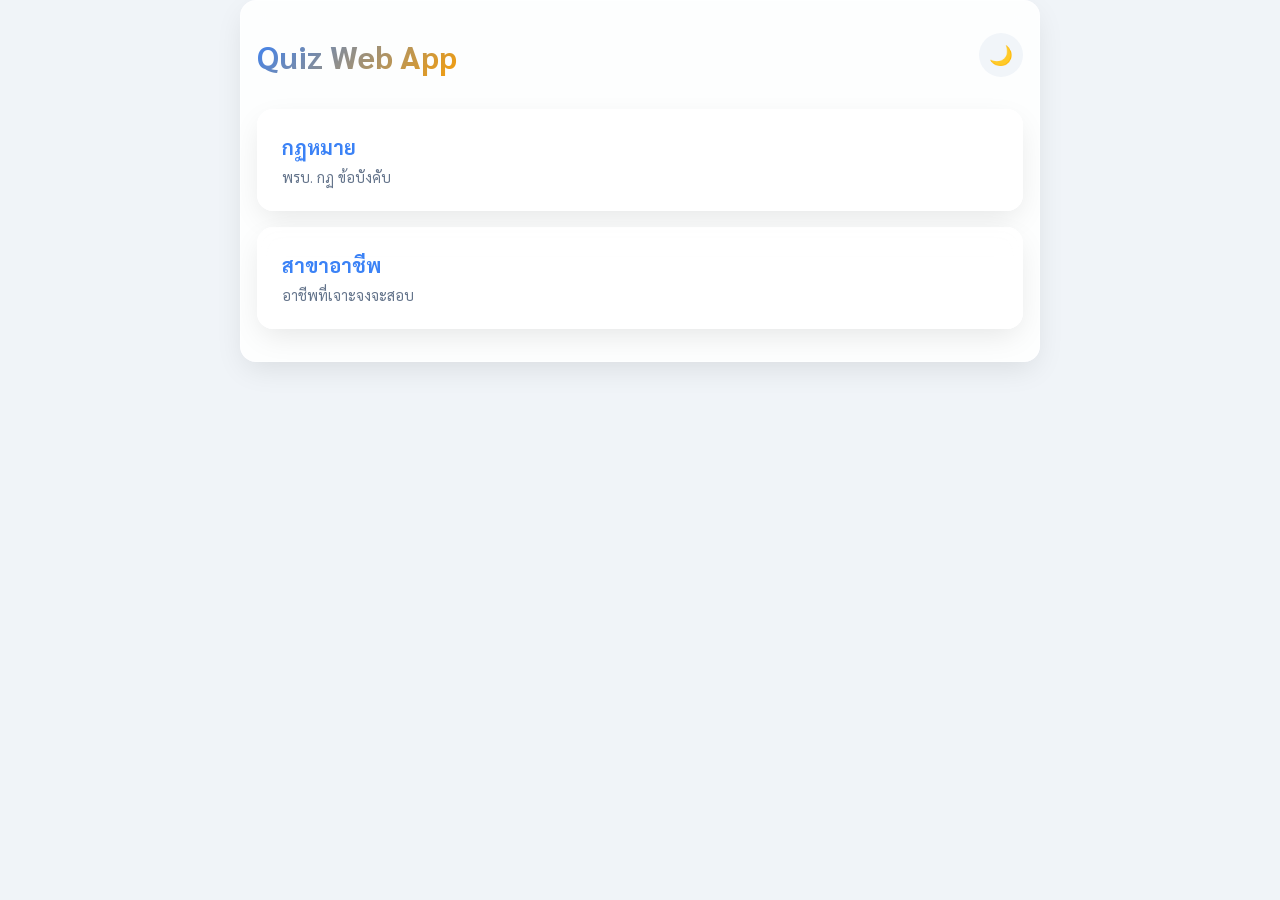
==== index.html @ b1bc70b3 "Add files via upload" ====
<!DOCTYPE html>
<html lang="th">
<head>
    <meta charset="UTF-8">
    <meta name="viewport" content="width=device-width, initial-scale=1.0">
    <title>Quiz Web App</title>
    <link rel="stylesheet" href="style.css">
</head>
<body>
    <div class="container glass">
        <header class="header">
            <h1 class="title">Quiz Web App</h1>
            <button id="theme-toggle" class="theme-toggle">🌙</button>
        </header>
        
        <main>
            <div id="menu-container" class="flex-list">
                <!-- Menu items will be injected here -->
            </div>
        </main>
    </div>

    <script src="app.js"></script>
    <script>
        document.addEventListener('DOMContentLoaded', async () => {
            const menuContainer = document.getElementById('menu-container');
            try {
                const res = await fetch('config.json');
                const config = await res.json();
                
                config.forEach(item => {
                    const a = document.createElement('a');
                    a.href = `${item.link}?id=${item.id}`;
                    a.className = 'btn-card glass';
                    a.innerHTML = `
                        <h3>${item.name}</h3>
                        <p>${item.decs}</p>
                    `;
                    menuContainer.appendChild(a);
                });
            } catch (err) {
                console.error('Failed to load config:', err);
                menuContainer.innerHTML = '<p class="text-danger">ไม่สามารถโหลดข้อมูลได้</p>';
            }
        });
    </script>
</body>
</html>
---- style.css ----
@import url('https://fonts.googleapis.com/css2?family=Sarabun:wght@300;400;500;600;700&display=swap');

:root {
  --bg-color: #f0f4f8;
  --card-bg: rgba(255, 255, 255, 0.85);
  --text-main: #1e293b;
  --text-muted: #64748b;
  --primary: #3b82f6;
  --primary-hover: #2563eb;
  --secondary: #f1f5f9;
  --secondary-hover: #e2e8f0;
  --accent: #f59e0b;
  --success: #22c55e;
  --danger: #ef4444;
  --border: rgba(255, 255, 255, 0.5);
  --shadow: 0 10px 30px -5px rgba(0, 0, 0, 0.1);
}

.dark-mode {
  --bg-color: #0f172a;
  --card-bg: rgba(30, 41, 59, 0.7);
  --text-main: #f8fafc;
  --text-muted: #cbd5e1;
  --primary: #60a5fa;
  --primary-hover: #3b82f6;
  --secondary: #334155;
  --secondary-hover: #475569;
  --border: rgba(255, 255, 255, 0.1);
  --shadow: 0 10px 30px -5px rgba(0, 0, 0, 0.5);
}

* {
  margin: 0;
  padding: 0;
  box-sizing: border-box;
}

body {
  font-family: 'Sarabun', sans-serif;
  background-color: var(--bg-color);
  color: var(--text-main);
  transition: background-color 0.3s ease, color 0.3s ease;
  min-height: 100vh;
  display: flex;
  flex-direction: column;
}

/* Glassmorphism Classes */
.glass {
  background: var(--card-bg);
  backdrop-filter: blur(12px);
  -webkit-backdrop-filter: blur(12px);
  border: 1px solid var(--border);
  border-radius: 16px;
  box-shadow: var(--shadow);
}

.container {
  max-width: 800px;
  margin: 0 auto;
  padding: 2rem 1rem;
  width: 100%;
}

.header {
  display: flex;
  justify-content: space-between;
  align-items: center;
  margin-bottom: 2rem;
}

.title {
  font-size: 2rem;
  font-weight: 700;
  background: linear-gradient(135deg, var(--primary), var(--accent));
  -webkit-background-clip: text;
  -webkit-text-fill-color: transparent;
}

.theme-toggle {
  background: var(--secondary);
  border: none;
  border-radius: 50%;
  width: 44px;
  height: 44px;
  display: flex;
  align-items: center;
  justify-content: center;
  cursor: pointer;
  color: var(--text-main);
  transition: all 0.2s ease;
  font-size: 1.2rem;
}

.theme-toggle:hover {
  background: var(--secondary-hover);
  transform: scale(1.05);
}

/* Flex List for Index */
.flex-list {
  display: flex;
  flex-direction: column;
  gap: 1rem;
}

.btn-card {
  display: flex;
  flex-direction: column;
  padding: 1.5rem;
  text-decoration: none;
  color: var(--text-main);
  transition: transform 0.2s ease, box-shadow 0.2s ease;
  cursor: pointer;
}

.btn-card:hover {
  transform: translateY(-3px);
  box-shadow: 0 15px 35px -5px rgba(0, 0, 0, 0.2);
  border-color: var(--primary);
}

.btn-card h3 {
  font-size: 1.25rem;
  margin-bottom: 0.5rem;
  color: var(--primary);
}

.btn-card p {
  font-size: 0.9rem;
  color: var(--text-muted);
}

/* Grid for Treasury */
.grid {
  display: grid;
  grid-template-columns: repeat(auto-fill, minmax(150px, 1fr));
  gap: 1.5rem;
}

.book-card {
  display: flex;
  flex-direction: column;
  align-items: center;
  justify-content: center;
  text-align: center;
  padding: 1.5rem 1rem;
  cursor: pointer;
  text-decoration: none;
  color: var(--text-main);
  aspect-ratio: 3/4;
  position: relative;
  overflow: hidden;
  transition: all 0.3s ease;
}

.book-card::before {
  content: '';
  position: absolute;
  left: 0;
  top: 0;
  bottom: 0;
  width: 15px;
  background: rgba(0,0,0,0.1);
  border-right: 1px solid rgba(255,255,255,0.2);
}

.book-card:hover {
  transform: scale(1.05) rotate(2deg);
  box-shadow: 0 15px 25px -5px rgba(0, 0, 0, 0.2);
}

.book-card h4 {
  font-size: 1rem;
  font-weight: 600;
}

/* Controls Header (Quizset) */
.controls-header {
  display: flex;
  justify-content: space-between;
  align-items: center;
  margin-bottom: 2rem;
  padding: 1rem;
  flex-wrap: wrap;
  gap: 1rem;
}

.checkbox-wrapper {
  display: flex;
  align-items: center;
  gap: 0.5rem;
  cursor: pointer;
}

.checkbox-wrapper input {
  width: 18px;
  height: 18px;
  cursor: pointer;
}

.btn {
  padding: 0.6rem 1.2rem;
  border: none;
  border-radius: 8px;
  font-family: inherit;
  font-weight: 600;
  cursor: pointer;
  transition: all 0.2s ease;
  font-size: 1rem;
  background: var(--primary);
  color: #fff;
}

.btn:hover {
  background: var(--primary-hover);
}

.btn-danger {
  background: var(--danger);
}

.btn-danger:hover {
  background: #dc2626;
}

/* Quiz Interface */
.quiz-container {
  display: flex;
  flex-direction: column;
  gap: 1.5rem;
}

.question-card {
  padding: 1.5rem;
}

.question-header {
  display: flex;
  justify-content: space-between;
  margin-bottom: 1rem;
  font-size: 0.9rem;
  color: var(--text-muted);
}

.score-badge {
  background: var(--accent);
  color: #fff;
  padding: 0.3rem 0.8rem;
  border-radius: 20px;
  font-weight: bold;
}

.question-text {
  font-size: 1.2rem;
  margin-bottom: 1rem;
  line-height: 1.5;
}

.question-image {
  max-width: 100%;
  border-radius: 8px;
  margin-bottom: 1rem;
  display: none;
}

.options-grid {
  display: grid;
  grid-template-columns: 1fr;
  gap: 0.8rem;
}

.option-btn {
  padding: 1rem;
  border: 1px solid var(--border);
  background: var(--secondary);
  color: var(--text-main);
  border-radius: 8px;
  text-align: left;
  cursor: pointer;
  transition: all 0.2s ease;
  font-size: 1rem;
  font-family: inherit;
}

.option-btn:hover {
  background: var(--secondary-hover);
  border-color: var(--primary);
}

.option-btn.selected {
  background: var(--primary);
  color: #fff;
  border-color: var(--primary);
}

.option-btn.correct {
  background: var(--success);
  color: #fff;
  border-color: var(--success);
}

.option-btn.wrong {
  background: var(--danger);
  color: #fff;
  border-color: var(--danger);
}

.nav-buttons {
  display: flex;
  justify-content: space-between;
  margin-top: 1rem;
}

/* Modal */
.modal-overlay {
  position: fixed;
  top: 0;
  left: 0;
  right: 0;
  bottom: 0;
  background: rgba(0,0,0,0.5);
  display: flex;
  align-items: center;
  justify-content: center;
  z-index: 1000;
  opacity: 0;
  pointer-events: none;
  transition: opacity 0.3s ease;
}

.modal-overlay.active {
  opacity: 1;
  pointer-events: all;
}

.modal-content {
  width: 90%;
  max-width: 400px;
  padding: 2rem;
  text-align: center;
}

.modal-content h3 {
  margin-bottom: 1.5rem;
}

.hardcore-options {
  display: grid;
  grid-template-columns: repeat(3, 1fr);
  gap: 0.5rem;
  margin-bottom: 1.5rem;
}

/* Back button global */
.btn-back {
  background: var(--secondary);
  color: var(--text-main);
}
.btn-back:hover {
  background: var(--secondary-hover);
}

.result-container {
  text-align: center;
  padding: 2rem;
}
.result-score {
  font-size: 3rem;
  font-weight: bold;
  color: var(--primary);
  margin: 1rem 0;
}
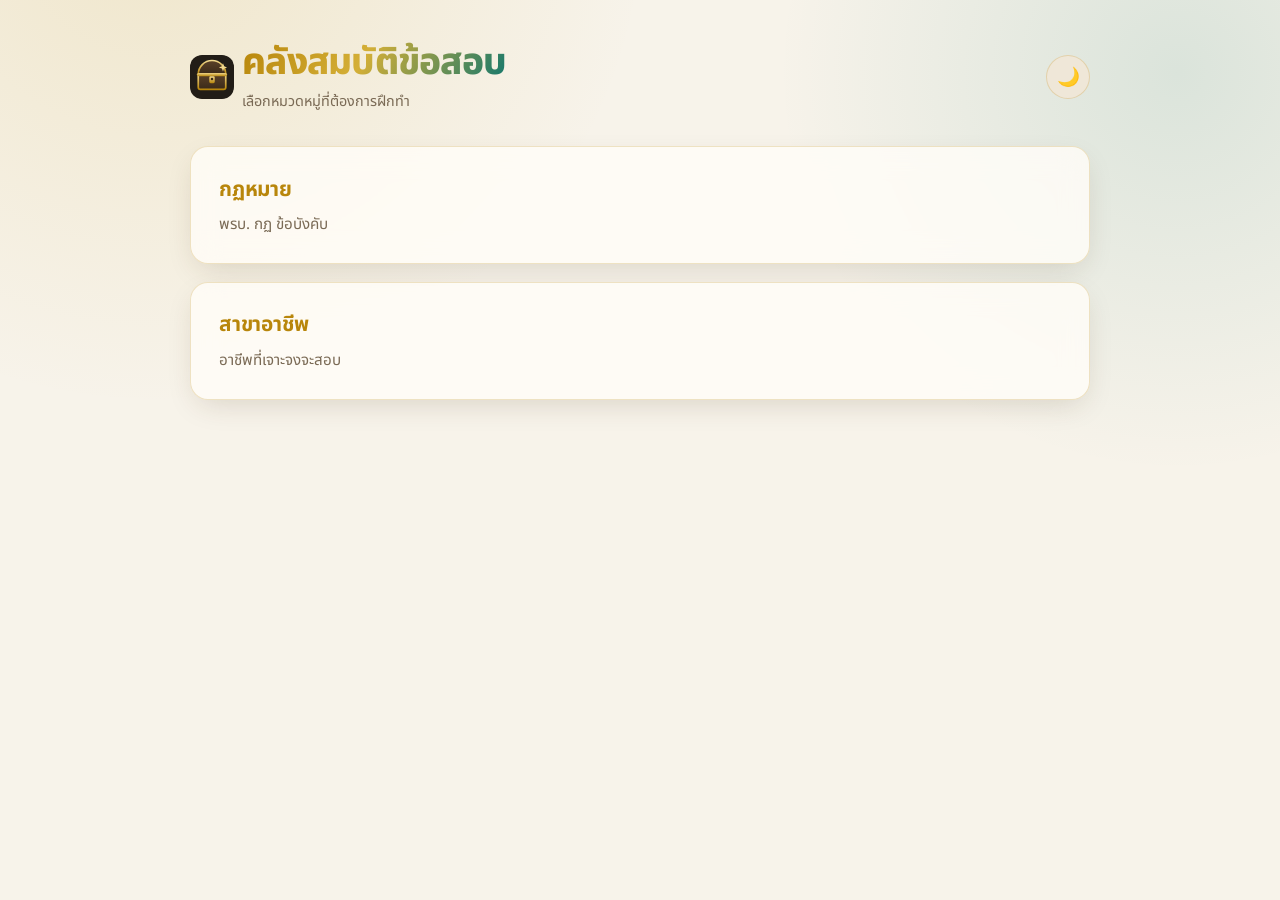
==== commit 090553e4: "Redesign UI with treasury theme, quiz progress bar, and result page ปรับปรุงหน้าตา (UI/UX) ทั้งเว็บใ" ====
--- a/index.html
+++ b/index.html
@@ -3,19 +3,30 @@
 <head>
     <meta charset="UTF-8">
     <meta name="viewport" content="width=device-width, initial-scale=1.0">
-    <title>Quiz Web App</title>
+    <meta name="description" content="คลังข้อสอบออนไลน์ — ฝึกทำข้อสอบแยกตามหมวดหมู่ พร้อมสรุปคะแนนและโหมด Hardcore">
+    <meta name="theme-color" content="#b8860b">
+    <title>คลังสมบัติข้อสอบ | Treasury Quiz</title>
+    <link rel="icon" type="image/svg+xml" href="favicon.svg">
+    <link rel="preconnect" href="https://fonts.googleapis.com">
+    <link rel="preconnect" href="https://fonts.gstatic.com" crossorigin>
     <link rel="stylesheet" href="style.css">
 </head>
 <body>
     <div class="container glass">
         <header class="header">
-            <h1 class="title">Quiz Web App</h1>
-            <button id="theme-toggle" class="theme-toggle">🌙</button>
+            <div>
+                <img src="favicon.svg" alt="" width="44" height="44" style="border-radius: 12px;">
+                <div>
+                    <h1 class="title">คลังสมบัติข้อสอบ</h1>
+                    <p style="color: var(--text-muted); font-size: .9rem;">เลือกหมวดหมู่ที่ต้องการฝึกทำ</p>
+                </div>
+            </div>
+            <button id="theme-toggle" class="theme-toggle" aria-label="สลับธีมสว่าง/มืด" title="สลับธีม">🌙</button>
         </header>
-        
+
         <main>
             <div id="menu-container" class="flex-list">
-                <!-- Menu items will be injected here -->
+                <div class="loading-state">กำลังโหลดหมวดหมู่...</div>
             </div>
         </main>
     </div>
@@ -27,10 +38,16 @@
             try {
                 const res = await fetch('config.json');
                 const config = await res.json();
-                
+
+                menuContainer.innerHTML = '';
+
                 config.forEach(item => {
                     const a = document.createElement('a');
-                    a.href = `${item.link}?id=${item.id}`;
+                    let linkPath = item.link;
+                    if (linkPath.startsWith('/')) {
+                        linkPath = linkPath.substring(1);
+                    }
+                    a.href = `${linkPath}?id=${item.id}`;
                     a.className = 'btn-card glass';
                     a.innerHTML = `
                         <h3>${item.name}</h3>
@@ -40,7 +57,7 @@
                 });
             } catch (err) {
                 console.error('Failed to load config:', err);
-                menuContainer.innerHTML = '<p class="text-danger">ไม่สามารถโหลดข้อมูลได้</p>';
+                menuContainer.innerHTML = '<p class="text-danger" style="text-align:center; padding:2rem;">ไม่สามารถโหลดข้อมูลได้</p>';
             }
         });
     </script>
--- a/style.css
+++ b/style.css
@@ -1,33 +1,86 @@
-@import url('https://fonts.googleapis.com/css2?family=Sarabun:wght@300;400;500;600;700&display=swap');
+@import url('https://fonts.googleapis.com/css2?family=Noto+Sans+Thai:wght@300;400;500;600;700;800&family=Inter:wght@400;500;600;700;800&display=swap');
+
+/* ==========================================================================
+   Treasury Quiz — Design Tokens
+   ธีม "คลังสมบัติ": ทอง (gold) + มรกต (emerald) + น้ำตาลเข้ม (deep brown)
+   ========================================================================== */
 
 :root {
-  --bg-color: #f0f4f8;
-  --card-bg: rgba(255, 255, 255, 0.85);
-  --text-main: #1e293b;
-  --text-muted: #64748b;
-  --primary: #3b82f6;
-  --primary-hover: #2563eb;
-  --secondary: #f1f5f9;
-  --secondary-hover: #e2e8f0;
-  --accent: #f59e0b;
-  --success: #22c55e;
-  --danger: #ef4444;
-  --border: rgba(255, 255, 255, 0.5);
-  --shadow: 0 10px 30px -5px rgba(0, 0, 0, 0.1);
-}
-
-.dark-mode {
-  --bg-color: #0f172a;
-  --card-bg: rgba(30, 41, 59, 0.7);
-  --text-main: #f8fafc;
-  --text-muted: #cbd5e1;
-  --primary: #60a5fa;
-  --primary-hover: #3b82f6;
-  --secondary: #334155;
-  --secondary-hover: #475569;
-  --border: rgba(255, 255, 255, 0.1);
-  --shadow: 0 10px 30px -5px rgba(0, 0, 0, 0.5);
-}
+  /* Surfaces */
+  --bg-color: #f7f3ea;
+  --bg-gradient-1: rgba(201, 162, 39, 0.16);
+  --bg-gradient-2: rgba(15, 118, 110, 0.12);
+  --card-bg: rgba(255, 253, 248, 0.82);
+  --bg-card: var(--card-bg);
+  --surface-solid: #fffdf8;
+
+  /* Text */
+  --text-main: #2e2418;
+  --text-muted: #7a6a55;
+
+  /* Brand */
+  --primary: #b8860b;          /* ทองเข้ม — ผ่าน contrast บนพื้นขาว */
+  --primary-hover: #96690a;
+  --primary-soft: rgba(184, 134, 11, 0.12);
+  --accent: #0f766e;           /* มรกต */
+  --accent-hover: #0d5f59;
+  --gold-glow: rgba(201, 162, 39, 0.35);
+
+  /* Neutral controls */
+  --secondary: #efe7d8;
+  --secondary-hover: #e4d8c2;
+
+  /* Semantic */
+  --success: #15803d;
+  --success-soft: rgba(21, 128, 61, 0.12);
+  --danger: #c0392b;
+  --danger-soft: rgba(192, 57, 43, 0.12);
+
+  /* Structure */
+  --border: rgba(184, 134, 11, 0.22);
+  --border-strong: rgba(184, 134, 11, 0.45);
+  --radius: 18px;
+  --radius-sm: 12px;
+  --shadow: 0 10px 30px -8px rgba(70, 50, 20, 0.18);
+  --shadow-lg: 0 22px 45px -12px rgba(70, 50, 20, 0.28);
+  --ring: 0 0 0 3px var(--gold-glow);
+}
+
+body.dark-mode {
+  --bg-color: #14110d;
+  --bg-gradient-1: rgba(229, 199, 107, 0.14);
+  --bg-gradient-2: rgba(52, 211, 153, 0.10);
+  --card-bg: rgba(35, 30, 24, 0.78);
+  --bg-card: var(--card-bg);
+  --surface-solid: #221d17;
+
+  --text-main: #f5efe2;
+  --text-muted: #b6a68d;
+
+  --primary: #e5c76b;
+  --primary-hover: #f0d78c;
+  --primary-soft: rgba(229, 199, 107, 0.14);
+  --accent: #34d399;
+  --accent-hover: #5ee7b4;
+  --gold-glow: rgba(229, 199, 107, 0.28);
+
+  --secondary: #332c23;
+  --secondary-hover: #443a2d;
+
+  --success: #4ade80;
+  --success-soft: rgba(74, 222, 128, 0.14);
+  --danger: #f87171;
+  --danger-soft: rgba(248, 113, 113, 0.14);
+
+  --border: rgba(229, 199, 107, 0.18);
+  --border-strong: rgba(229, 199, 107, 0.38);
+  --shadow: 0 10px 30px -8px rgba(0, 0, 0, 0.6);
+  --shadow-lg: 0 22px 45px -12px rgba(0, 0, 0, 0.75);
+}
+
+/* ==========================================================================
+   Base
+   ========================================================================== */
 
 * {
   margin: 0;
@@ -35,107 +88,206 @@
   box-sizing: border-box;
 }
 
+html {
+  scroll-behavior: smooth;
+}
+
 body {
-  font-family: 'Sarabun', sans-serif;
+  font-family: 'Noto Sans Thai', 'Inter', system-ui, -apple-system, sans-serif;
   background-color: var(--bg-color);
+  background-image:
+    radial-gradient(900px circle at 12% -10%, var(--bg-gradient-1), transparent 55%),
+    radial-gradient(800px circle at 92% 8%, var(--bg-gradient-2), transparent 50%);
+  background-attachment: fixed;
   color: var(--text-main);
-  transition: background-color 0.3s ease, color 0.3s ease;
+  transition: background-color .35s ease, color .35s ease;
   min-height: 100vh;
   display: flex;
   flex-direction: column;
-}
-
-/* Glassmorphism Classes */
+  line-height: 1.65;
+  -webkit-font-smoothing: antialiased;
+}
+
+::selection {
+  background: var(--primary-soft);
+  color: var(--text-main);
+}
+
+/* Focus ring ที่มองเห็นได้ทุก interactive element (accessibility) */
+a:focus-visible,
+button:focus-visible,
+input:focus-visible,
+[tabindex]:focus-visible {
+  outline: 2px solid var(--primary);
+  outline-offset: 3px;
+  border-radius: var(--radius-sm);
+}
+
+/* ==========================================================================
+   Layout & Surfaces
+   ========================================================================== */
+
 .glass {
   background: var(--card-bg);
-  backdrop-filter: blur(12px);
-  -webkit-backdrop-filter: blur(12px);
+  backdrop-filter: blur(14px) saturate(1.2);
+  -webkit-backdrop-filter: blur(14px) saturate(1.2);
   border: 1px solid var(--border);
-  border-radius: 16px;
+  border-radius: var(--radius);
   box-shadow: var(--shadow);
 }
 
 .container {
-  max-width: 800px;
+  max-width: 880px;
   margin: 0 auto;
-  padding: 2rem 1rem;
+  padding: 2.5rem 1.25rem 4rem;
   width: 100%;
+  animation: page-in .5s cubic-bezier(.22, 1, .36, 1) both;
+}
+
+/* container ที่เป็น .glass ด้วย ให้เป็นแผ่นพื้นหลังโปร่งไม่มีกรอบทึบ */
+.container.glass {
+  background: transparent;
+  border: none;
+  box-shadow: none;
+  backdrop-filter: none;
+  -webkit-backdrop-filter: none;
 }
 
 .header {
   display: flex;
   justify-content: space-between;
   align-items: center;
+  gap: 1rem;
   margin-bottom: 2rem;
+  flex-wrap: wrap;
+}
+
+.header > div {
+  display: flex;
+  align-items: center;
+  gap: .5rem;
 }
 
 .title {
-  font-size: 2rem;
-  font-weight: 700;
-  background: linear-gradient(135deg, var(--primary), var(--accent));
+  font-size: clamp(1.6rem, 4.5vw, 2.3rem);
+  font-weight: 800;
+  letter-spacing: -0.02em;
+  line-height: 1.3;
+  background: linear-gradient(120deg, var(--primary) 0%, #d4af37 45%, var(--accent) 100%);
   -webkit-background-clip: text;
+  background-clip: text;
   -webkit-text-fill-color: transparent;
+  padding-bottom: .15rem;
+}
+
+/* fallback ให้เครื่องที่ไม่รองรับ background-clip:text */
+@supports not ((-webkit-background-clip: text) or (background-clip: text)) {
+  .title {
+    -webkit-text-fill-color: currentColor;
+    color: var(--primary);
+    background: none;
+  }
+}
+
+.title::before {
+  content: '';
 }
 
 .theme-toggle {
   background: var(--secondary);
-  border: none;
+  border: 1px solid var(--border);
   border-radius: 50%;
   width: 44px;
   height: 44px;
+  min-width: 44px;
   display: flex;
   align-items: center;
   justify-content: center;
   cursor: pointer;
   color: var(--text-main);
-  transition: all 0.2s ease;
-  font-size: 1.2rem;
+  transition: transform .25s cubic-bezier(.34, 1.56, .64, 1), background .2s ease, box-shadow .2s ease;
+  font-size: 1.15rem;
+  line-height: 1;
 }
 
 .theme-toggle:hover {
   background: var(--secondary-hover);
-  transform: scale(1.05);
-}
-
-/* Flex List for Index */
+  transform: rotate(-15deg) scale(1.08);
+  box-shadow: var(--ring);
+}
+
+.theme-toggle:active {
+  transform: scale(.94);
+}
+
+/* ==========================================================================
+   Index — Category cards
+   ========================================================================== */
+
 .flex-list {
   display: flex;
   flex-direction: column;
-  gap: 1rem;
+  gap: 1.1rem;
 }
 
 .btn-card {
   display: flex;
   flex-direction: column;
-  padding: 1.5rem;
+  padding: 1.6rem 1.75rem;
   text-decoration: none;
   color: var(--text-main);
-  transition: transform 0.2s ease, box-shadow 0.2s ease;
+  transition: transform .28s cubic-bezier(.22, 1, .36, 1), box-shadow .28s ease, border-color .28s ease;
   cursor: pointer;
-}
-
-.btn-card:hover {
-  transform: translateY(-3px);
-  box-shadow: 0 15px 35px -5px rgba(0, 0, 0, 0.2);
-  border-color: var(--primary);
+  position: relative;
+  overflow: hidden;
+  animation: rise-in .5s cubic-bezier(.22, 1, .36, 1) both;
+}
+
+/* แถบทองด้านซ้ายที่ยืดออกเมื่อ hover */
+.btn-card::before {
+  content: '';
+  position: absolute;
+  inset: 0 auto 0 0;
+  width: 5px;
+  background: linear-gradient(180deg, var(--primary), var(--accent));
+  transform: scaleY(0);
+  transform-origin: top;
+  transition: transform .3s cubic-bezier(.22, 1, .36, 1);
+}
+
+.btn-card:hover,
+.btn-card:focus-visible {
+  transform: translateY(-4px);
+  box-shadow: var(--shadow-lg);
+  border-color: var(--border-strong);
+}
+
+.btn-card:hover::before,
+.btn-card:focus-visible::before {
+  transform: scaleY(1);
 }
 
 .btn-card h3 {
-  font-size: 1.25rem;
-  margin-bottom: 0.5rem;
+  font-size: 1.3rem;
+  font-weight: 700;
+  margin-bottom: .35rem;
   color: var(--primary);
+  letter-spacing: -0.01em;
 }
 
 .btn-card p {
-  font-size: 0.9rem;
+  font-size: .95rem;
   color: var(--text-muted);
 }
 
-/* Grid for Treasury */
+/* ==========================================================================
+   Grid — Book / quiz-set cards
+   ========================================================================== */
+
 .grid {
   display: grid;
-  grid-template-columns: repeat(auto-fill, minmax(150px, 1fr));
-  gap: 1.5rem;
+  grid-template-columns: repeat(auto-fill, minmax(165px, 1fr));
+  gap: 1.35rem;
 }
 
 .book-card {
@@ -144,44 +296,71 @@
   align-items: center;
   justify-content: center;
   text-align: center;
-  padding: 1.5rem 1rem;
+  padding: 1.5rem 1rem 1.5rem 1.7rem;
   cursor: pointer;
   text-decoration: none;
   color: var(--text-main);
-  aspect-ratio: 3/4;
+  aspect-ratio: 3 / 4;
   position: relative;
   overflow: hidden;
-  transition: all 0.3s ease;
-}
-
+  transition: transform .3s cubic-bezier(.22, 1, .36, 1), box-shadow .3s ease, border-color .3s ease;
+  animation: rise-in .5s cubic-bezier(.22, 1, .36, 1) both;
+}
+
+/* สันหนังสือสีทอง */
 .book-card::before {
   content: '';
   position: absolute;
   left: 0;
   top: 0;
   bottom: 0;
-  width: 15px;
-  background: rgba(0,0,0,0.1);
-  border-right: 1px solid rgba(255,255,255,0.2);
-}
-
-.book-card:hover {
-  transform: scale(1.05) rotate(2deg);
-  box-shadow: 0 15px 25px -5px rgba(0, 0, 0, 0.2);
+  width: 14px;
+  background: linear-gradient(180deg, var(--primary), #8a6508);
+  border-right: 1px solid rgba(255, 255, 255, .25);
+}
+
+/* ประกายทองที่วิ่งผ่านตอน hover */
+.book-card::after {
+  content: '';
+  position: absolute;
+  inset: 0;
+  background: linear-gradient(115deg, transparent 35%, var(--gold-glow) 50%, transparent 65%);
+  transform: translateX(-120%);
+  transition: transform .65s ease;
+  pointer-events: none;
+}
+
+.book-card:hover,
+.book-card:focus-visible {
+  transform: translateY(-6px) scale(1.03);
+  box-shadow: var(--shadow-lg);
+  border-color: var(--border-strong);
+}
+
+.book-card:hover::after,
+.book-card:focus-visible::after {
+  transform: translateX(120%);
 }
 
 .book-card h4 {
   font-size: 1rem;
   font-weight: 600;
-}
-
-/* Controls Header (Quizset) */
+  line-height: 1.45;
+}
+
+.book-card p {
+  color: var(--text-muted);
+}
+
+/* ==========================================================================
+   Controls / Buttons
+   ========================================================================== */
+
 .controls-header {
   display: flex;
   justify-content: space-between;
   align-items: center;
-  margin-bottom: 2rem;
-  padding: 1rem;
+  padding: 1rem 1.25rem;
   flex-wrap: wrap;
   gap: 1rem;
 }
@@ -189,144 +368,471 @@
 .checkbox-wrapper {
   display: flex;
   align-items: center;
-  gap: 0.5rem;
+  gap: .6rem;
   cursor: pointer;
+  font-weight: 500;
+  user-select: none;
 }
 
 .checkbox-wrapper input {
-  width: 18px;
-  height: 18px;
+  width: 20px;
+  height: 20px;
   cursor: pointer;
+  accent-color: var(--primary);
 }
 
 .btn {
-  padding: 0.6rem 1.2rem;
-  border: none;
-  border-radius: 8px;
+  padding: .7rem 1.35rem;
+  border: 1px solid transparent;
+  border-radius: var(--radius-sm);
   font-family: inherit;
   font-weight: 600;
   cursor: pointer;
-  transition: all 0.2s ease;
+  transition: transform .18s cubic-bezier(.34, 1.56, .64, 1), background .2s ease, box-shadow .2s ease;
   font-size: 1rem;
-  background: var(--primary);
+  background: linear-gradient(135deg, var(--primary), var(--primary-hover));
   color: #fff;
+  box-shadow: 0 6px 16px -6px var(--gold-glow);
+  line-height: 1.4;
+}
+
+body.dark-mode .btn {
+  color: #1a1610;
 }
 
 .btn:hover {
-  background: var(--primary-hover);
+  background: linear-gradient(135deg, var(--primary-hover), var(--primary));
+  transform: translateY(-2px);
+  box-shadow: 0 10px 22px -8px var(--gold-glow);
+}
+
+.btn:active {
+  transform: translateY(0) scale(.98);
+}
+
+.btn:disabled {
+  opacity: .45;
+  cursor: not-allowed;
+  transform: none;
+  box-shadow: none;
 }
 
 .btn-danger {
-  background: var(--danger);
+  background: linear-gradient(135deg, var(--danger), #96281b);
+  color: #fff;
+  box-shadow: 0 6px 16px -6px var(--danger-soft);
+}
+
+body.dark-mode .btn-danger {
+  color: #1a1610;
 }
 
 .btn-danger:hover {
-  background: #dc2626;
-}
-
-/* Quiz Interface */
+  background: linear-gradient(135deg, #96281b, var(--danger));
+}
+
+.btn-back {
+  background: var(--secondary);
+  color: var(--text-main);
+  border-color: var(--border);
+  box-shadow: none;
+}
+
+body.dark-mode .btn-back {
+  color: var(--text-main);
+}
+
+.btn-back:hover {
+  background: var(--secondary-hover);
+  box-shadow: none;
+}
+
+/* ==========================================================================
+   Quiz interface
+   ========================================================================== */
+
 .quiz-container {
   display: flex;
   flex-direction: column;
-  gap: 1.5rem;
+  gap: 1.35rem;
+}
+
+.question-header {
+  display: flex;
+  justify-content: space-between;
+  align-items: center;
+  gap: 1rem;
+  font-size: .92rem;
+  font-weight: 600;
+  color: var(--text-muted);
+}
+
+/* Progress bar ด้านบนของข้อสอบ */
+.quiz-progress {
+  height: 10px;
+  width: 100%;
+  background: var(--secondary);
+  border-radius: 999px;
+  overflow: hidden;
+  box-shadow: inset 0 1px 3px rgba(0, 0, 0, .12);
+}
+
+.quiz-progress-fill {
+  height: 100%;
+  width: 0%;
+  border-radius: 999px;
+  background: linear-gradient(90deg, var(--primary), #d4af37, var(--accent));
+  background-size: 200% 100%;
+  transition: width .45s cubic-bezier(.22, 1, .36, 1);
+  animation: shimmer 3s linear infinite;
 }
 
 .question-card {
-  padding: 1.5rem;
-}
-
-.question-header {
-  display: flex;
-  justify-content: space-between;
-  margin-bottom: 1rem;
-  font-size: 0.9rem;
-  color: var(--text-muted);
+  padding: 1.75rem;
+}
+
+/* transition ระหว่างข้อ (fade + slide) — JS เติมคลาสนี้ใหม่ทุกครั้งที่ render */
+.question-card.q-enter {
+  animation: q-slide-in .38s cubic-bezier(.22, 1, .36, 1) both;
 }
 
 .score-badge {
-  background: var(--accent);
+  background: linear-gradient(135deg, var(--accent), var(--accent-hover));
   color: #fff;
-  padding: 0.3rem 0.8rem;
-  border-radius: 20px;
-  font-weight: bold;
+  padding: .35rem .9rem;
+  border-radius: 999px;
+  font-weight: 700;
+  font-size: .85rem;
+  white-space: nowrap;
+}
+
+body.dark-mode .score-badge {
+  color: #10251d;
 }
 
 .question-text {
-  font-size: 1.2rem;
-  margin-bottom: 1rem;
-  line-height: 1.5;
+  font-size: 1.22rem;
+  font-weight: 600;
+  margin-bottom: 1.25rem;
+  line-height: 1.7;
+  letter-spacing: -0.005em;
 }
 
 .question-image {
   max-width: 100%;
-  border-radius: 8px;
-  margin-bottom: 1rem;
+  border-radius: var(--radius-sm);
+  margin-bottom: 1.25rem;
   display: none;
+  border: 1px solid var(--border);
 }
 
 .options-grid {
   display: grid;
   grid-template-columns: 1fr;
-  gap: 0.8rem;
+  gap: .85rem;
 }
 
 .option-btn {
-  padding: 1rem;
-  border: 1px solid var(--border);
+  padding: 1rem 1.15rem;
+  border: 1.5px solid var(--border);
   background: var(--secondary);
   color: var(--text-main);
-  border-radius: 8px;
+  border-radius: var(--radius-sm);
   text-align: left;
   cursor: pointer;
-  transition: all 0.2s ease;
+  transition: transform .18s ease, background .2s ease, border-color .2s ease, box-shadow .2s ease;
   font-size: 1rem;
   font-family: inherit;
-}
-
-.option-btn:hover {
+  line-height: 1.6;
+  position: relative;
+}
+
+.option-btn:hover:not(:disabled) {
   background: var(--secondary-hover);
+  border-color: var(--border-strong);
+  transform: translateX(4px);
+  box-shadow: var(--shadow);
+}
+
+.option-btn:active:not(:disabled) {
+  transform: scale(.99);
+}
+
+.option-btn.selected {
+  background: var(--primary-soft);
   border-color: var(--primary);
-}
-
-.option-btn.selected {
-  background: var(--primary);
+  color: var(--text-main);
+  font-weight: 600;
+  box-shadow: var(--ring);
+  animation: pop .25s cubic-bezier(.34, 1.56, .64, 1);
+}
+
+.option-btn.correct {
+  background: var(--success-soft);
+  border-color: var(--success);
+  color: var(--text-main);
+  font-weight: 600;
+  animation: pop .35s cubic-bezier(.34, 1.56, .64, 1);
+}
+
+.option-btn.correct::after {
+  content: '✓';
+  float: right;
+  margin-left: .75rem;
+  color: var(--success);
+  font-weight: 800;
+}
+
+.option-btn.wrong {
+  background: var(--danger-soft);
+  border-color: var(--danger);
+  color: var(--text-main);
+  font-weight: 600;
+  animation: shake .4s ease;
+}
+
+.option-btn.wrong::after {
+  content: '✕';
+  float: right;
+  margin-left: .75rem;
+  color: var(--danger);
+  font-weight: 800;
+}
+
+.option-btn:disabled {
+  cursor: default;
+  opacity: 1;
+}
+
+.question-desc {
+  margin-top: 1.25rem;
+  padding: 1.1rem 1.25rem;
+  background: var(--primary-soft);
+  border-left: 4px solid var(--primary);
+  border-radius: var(--radius-sm);
+  font-size: .95rem;
+  color: var(--text-main);
+  line-height: 1.7;
+  animation: fade-in .4s ease both;
+}
+
+.nav-buttons {
+  display: flex;
+  justify-content: space-between;
+  gap: .75rem;
+  margin-top: .5rem;
+}
+
+/* ==========================================================================
+   Result page
+   ========================================================================== */
+
+.result-container {
+  text-align: center;
+  padding: 2.5rem 1.75rem;
+  animation: rise-in .5s cubic-bezier(.22, 1, .36, 1) both;
+}
+
+.result-container h2 {
+  font-size: 1.4rem;
+  font-weight: 700;
+  margin-bottom: .35rem;
+}
+
+.result-ring {
+  position: relative;
+  width: 190px;
+  height: 190px;
+  margin: 1.5rem auto 1.25rem;
+}
+
+.result-ring svg {
+  width: 100%;
+  height: 100%;
+  transform: rotate(-90deg);
+}
+
+.result-ring .ring-track {
+  fill: none;
+  stroke: var(--secondary);
+  stroke-width: 12;
+}
+
+.result-ring .ring-fill {
+  fill: none;
+  stroke: var(--primary);
+  stroke-width: 12;
+  stroke-linecap: round;
+  transition: stroke-dashoffset 1.1s cubic-bezier(.22, 1, .36, 1), stroke .4s ease;
+}
+
+.result-ring .ring-fill.pass {
+  stroke: var(--success);
+}
+
+.result-ring .ring-fill.fail {
+  stroke: var(--danger);
+}
+
+.result-ring-label {
+  position: absolute;
+  inset: 0;
+  display: flex;
+  flex-direction: column;
+  align-items: center;
+  justify-content: center;
+  gap: .1rem;
+}
+
+.result-percent {
+  font-size: 2.5rem;
+  font-weight: 800;
+  line-height: 1;
+  letter-spacing: -0.03em;
+}
+
+.result-score {
+  font-size: 1.05rem;
+  font-weight: 600;
+  color: var(--text-muted);
+  margin: 0;
+}
+
+.result-emoji {
+  font-size: 2.6rem;
+  line-height: 1;
+  display: block;
+  margin-bottom: .35rem;
+  animation: pop .5s cubic-bezier(.34, 1.56, .64, 1) both;
+}
+
+.result-message {
+  font-size: 1.1rem;
+  font-weight: 600;
+  margin-bottom: .35rem;
+}
+
+.result-submessage {
+  font-size: .95rem;
+  color: var(--text-muted);
+  margin-bottom: 1.75rem;
+}
+
+.result-actions {
+  display: flex;
+  flex-direction: column;
+  gap: .7rem;
+  max-width: 380px;
+  margin: 0 auto;
+}
+
+.result-actions .btn {
+  width: 100%;
+}
+
+.btn-accent {
+  background: linear-gradient(135deg, var(--accent), var(--accent-hover));
   color: #fff;
-  border-color: var(--primary);
-}
-
-.option-btn.correct {
-  background: var(--success);
-  color: #fff;
-  border-color: var(--success);
-}
-
-.option-btn.wrong {
-  background: var(--danger);
-  color: #fff;
-  border-color: var(--danger);
-}
-
-.nav-buttons {
+  box-shadow: 0 6px 16px -6px rgba(15, 118, 110, .5);
+}
+
+body.dark-mode .btn-accent {
+  color: #10251d;
+}
+
+.btn-accent:hover {
+  background: linear-gradient(135deg, var(--accent-hover), var(--accent));
+}
+
+/* ==========================================================================
+   Summary graph (quizset)
+   ========================================================================== */
+
+.summary-graph {
+  margin-top: 1.25rem;
+  padding: 1.5rem;
+}
+
+.summary-graph h3 {
+  margin-bottom: 1.1rem;
+  font-size: 1.05rem;
+  font-weight: 700;
+  color: var(--primary);
+  text-align: left;
+}
+
+.stat-row {
+  margin-bottom: 1.15rem;
+}
+
+.stat-row:last-child {
+  margin-bottom: 0;
+}
+
+.stat-row-header {
   display: flex;
   justify-content: space-between;
-  margin-top: 1rem;
-}
-
-/* Modal */
+  gap: 1rem;
+  margin-bottom: .4rem;
+  font-size: .9rem;
+  font-weight: 600;
+}
+
+.progress-bg {
+  width: 100%;
+  height: 12px;
+  background: var(--secondary);
+  border-radius: 999px;
+  overflow: hidden;
+  box-shadow: inset 0 1px 3px rgba(0, 0, 0, .12);
+}
+
+.progress-fill {
+  height: 100%;
+  border-radius: 999px;
+  transition: width .8s cubic-bezier(.22, 1, .36, 1);
+}
+
+.progress-fill.primary {
+  background: linear-gradient(90deg, var(--primary), #d4af37);
+}
+
+.progress-fill.success {
+  background: linear-gradient(90deg, var(--success), var(--accent));
+}
+
+.progress-fill.danger {
+  background: linear-gradient(90deg, var(--danger), #e67e22);
+}
+
+.stat-status {
+  margin-top: .5rem;
+  font-size: .85rem;
+  text-align: right;
+  font-weight: 700;
+}
+
+.text-success { color: var(--success); }
+.text-danger { color: var(--danger); }
+
+/* ==========================================================================
+   Modals
+   ========================================================================== */
+
 .modal-overlay {
   position: fixed;
-  top: 0;
-  left: 0;
-  right: 0;
-  bottom: 0;
-  background: rgba(0,0,0,0.5);
+  inset: 0;
+  background: rgba(25, 18, 8, .55);
+  backdrop-filter: blur(4px);
+  -webkit-backdrop-filter: blur(4px);
   display: flex;
   align-items: center;
   justify-content: center;
   z-index: 1000;
   opacity: 0;
   pointer-events: none;
-  transition: opacity 0.3s ease;
+  transition: opacity .3s ease;
+  padding: 1rem;
 }
 
 .modal-overlay.active {
@@ -335,39 +841,268 @@
 }
 
 .modal-content {
-  width: 90%;
-  max-width: 400px;
+  width: 100%;
+  max-width: 420px;
   padding: 2rem;
   text-align: center;
+  transform: translateY(16px) scale(.97);
+  transition: transform .35s cubic-bezier(.22, 1, .36, 1);
+}
+
+.modal-overlay.active .modal-content {
+  transform: translateY(0) scale(1);
 }
 
 .modal-content h3 {
   margin-bottom: 1.5rem;
+  font-size: 1.2rem;
+  font-weight: 700;
 }
 
 .hardcore-options {
   display: grid;
-  grid-template-columns: repeat(3, 1fr);
-  gap: 0.5rem;
-  margin-bottom: 1.5rem;
-}
-
-/* Back button global */
-.btn-back {
-  background: var(--secondary);
-  color: var(--text-main);
-}
-.btn-back:hover {
-  background: var(--secondary-hover);
-}
-
-.result-container {
-  text-align: center;
-  padding: 2rem;
-}
-.result-score {
-  font-size: 3rem;
-  font-weight: bold;
-  color: var(--primary);
-  margin: 1rem 0;
-}
+  grid-template-columns: repeat(4, 1fr);
+  gap: .6rem;
+  margin-bottom: 1rem;
+}
+
+/* Fullscreen image modal */
+.image-modal {
+  position: fixed;
+  z-index: 1200;
+  inset: 0;
+  background-color: rgba(20, 15, 8, .92);
+  backdrop-filter: blur(6px);
+  -webkit-backdrop-filter: blur(6px);
+  display: flex;
+  justify-content: center;
+  align-items: center;
+  padding: 1rem;
+  animation: fade-in .25s ease both;
+}
+
+#modal-content {
+  max-width: 92%;
+  max-height: 90vh;
+  object-fit: contain;
+  border-radius: var(--radius-sm);
+  box-shadow: 0 20px 50px rgba(0, 0, 0, .6);
+}
+
+#modal-close {
+  position: absolute;
+  top: 16px;
+  right: 22px;
+  color: #fff;
+  font-size: 2.4rem;
+  font-weight: 300;
+  line-height: 1;
+  cursor: pointer;
+  z-index: 1201;
+  user-select: none;
+  width: 48px;
+  height: 48px;
+  display: flex;
+  align-items: center;
+  justify-content: center;
+  border-radius: 50%;
+  transition: background .2s ease, transform .2s ease;
+}
+
+#modal-close:hover {
+  background: rgba(255, 255, 255, .15);
+  transform: scale(1.08);
+}
+
+#question-image {
+  cursor: zoom-in;
+  transition: opacity .2s ease, transform .2s ease;
+}
+
+#question-image:hover {
+  opacity: .92;
+  transform: scale(1.01);
+}
+
+/* ==========================================================================
+   Loading state
+   ========================================================================== */
+
+.loading-state {
+  display: flex;
+  flex-direction: column;
+  align-items: center;
+  gap: .9rem;
+  padding: 3rem 1rem;
+  color: var(--text-muted);
+  font-weight: 500;
+}
+
+.loading-state::before {
+  content: '';
+  width: 38px;
+  height: 38px;
+  border-radius: 50%;
+  border: 3px solid var(--secondary);
+  border-top-color: var(--primary);
+  animation: spin .8s linear infinite;
+}
+
+/* ==========================================================================
+   Animations
+   ========================================================================== */
+
+@keyframes page-in {
+  from { opacity: 0; transform: translateY(10px); }
+  to   { opacity: 1; transform: none; }
+}
+
+@keyframes rise-in {
+  from { opacity: 0; transform: translateY(14px); }
+  to   { opacity: 1; transform: none; }
+}
+
+@keyframes fade-in {
+  from { opacity: 0; }
+  to   { opacity: 1; }
+}
+
+@keyframes q-slide-in {
+  from { opacity: 0; transform: translateX(22px); }
+  to   { opacity: 1; transform: none; }
+}
+
+@keyframes pop {
+  0%   { transform: scale(1); }
+  50%  { transform: scale(1.025); }
+  100% { transform: scale(1); }
+}
+
+@keyframes shake {
+  0%, 100% { transform: translateX(0); }
+  20%      { transform: translateX(-6px); }
+  40%      { transform: translateX(6px); }
+  60%      { transform: translateX(-4px); }
+  80%      { transform: translateX(4px); }
+}
+
+@keyframes spin {
+  to { transform: rotate(360deg); }
+}
+
+@keyframes shimmer {
+  from { background-position: 0% 0; }
+  to   { background-position: 200% 0; }
+}
+
+/* stagger การ์ดตอนโหลดหน้า */
+.flex-list > *:nth-child(1), .grid > *:nth-child(1) { animation-delay: .04s; }
+.flex-list > *:nth-child(2), .grid > *:nth-child(2) { animation-delay: .08s; }
+.flex-list > *:nth-child(3), .grid > *:nth-child(3) { animation-delay: .12s; }
+.flex-list > *:nth-child(4), .grid > *:nth-child(4) { animation-delay: .16s; }
+.flex-list > *:nth-child(5), .grid > *:nth-child(5) { animation-delay: .20s; }
+.flex-list > *:nth-child(6), .grid > *:nth-child(6) { animation-delay: .24s; }
+.flex-list > *:nth-child(n+7), .grid > *:nth-child(n+7) { animation-delay: .28s; }
+
+/* ==========================================================================
+   Responsive
+   ========================================================================== */
+
+@media (max-width: 640px) {
+  .container {
+    padding: 1.5rem 1rem 3rem;
+  }
+
+  .header {
+    margin-bottom: 1.5rem;
+  }
+
+  .question-card,
+  .summary-graph,
+  .result-container {
+    padding: 1.25rem;
+  }
+
+  .grid {
+    grid-template-columns: repeat(auto-fill, minmax(140px, 1fr));
+    gap: 1rem;
+  }
+
+  .btn-card {
+    padding: 1.25rem 1.35rem;
+  }
+
+  .option-btn {
+    padding: .9rem 1rem;
+  }
+
+  .nav-buttons .btn {
+    flex: 1;
+  }
+
+  .result-ring {
+    width: 160px;
+    height: 160px;
+  }
+
+  .result-percent {
+    font-size: 2.1rem;
+  }
+
+  .hardcore-options {
+    grid-template-columns: repeat(3, 1fr);
+  }
+
+  .controls-header {
+    flex-direction: column;
+    align-items: stretch;
+  }
+
+  .controls-header .btn {
+    width: 100%;
+  }
+}
+
+@media (min-width: 1024px) {
+  .container {
+    max-width: 940px;
+  }
+}
+
+/* เคารพการตั้งค่าลดการเคลื่อนไหวของผู้ใช้ */
+@media (prefers-reduced-motion: reduce) {
+  *,
+  *::before,
+  *::after {
+    animation-duration: .01ms !important;
+    animation-iteration-count: 1 !important;
+    transition-duration: .01ms !important;
+    scroll-behavior: auto !important;
+  }
+}
+
+/* Badge บนการ์ด (คะแนนสูงสุด) */
+.card-badge {
+  position: absolute;
+  top: 10px;
+  right: 10px;
+  z-index: 1;
+  background: linear-gradient(135deg, var(--success), var(--accent));
+  color: #fff;
+  font-size: .75rem;
+  font-weight: 700;
+  padding: .2rem .55rem;
+  border-radius: 999px;
+  box-shadow: var(--shadow);
+  white-space: nowrap;
+}
+
+body.dark-mode .card-badge {
+  color: #10251d;
+}
+
+/* summary-container อยู่ใน .header จึงต้อง reset จากกฎ .header > div */
+#summary-container {
+  display: block;
+  width: 100%;
+}
